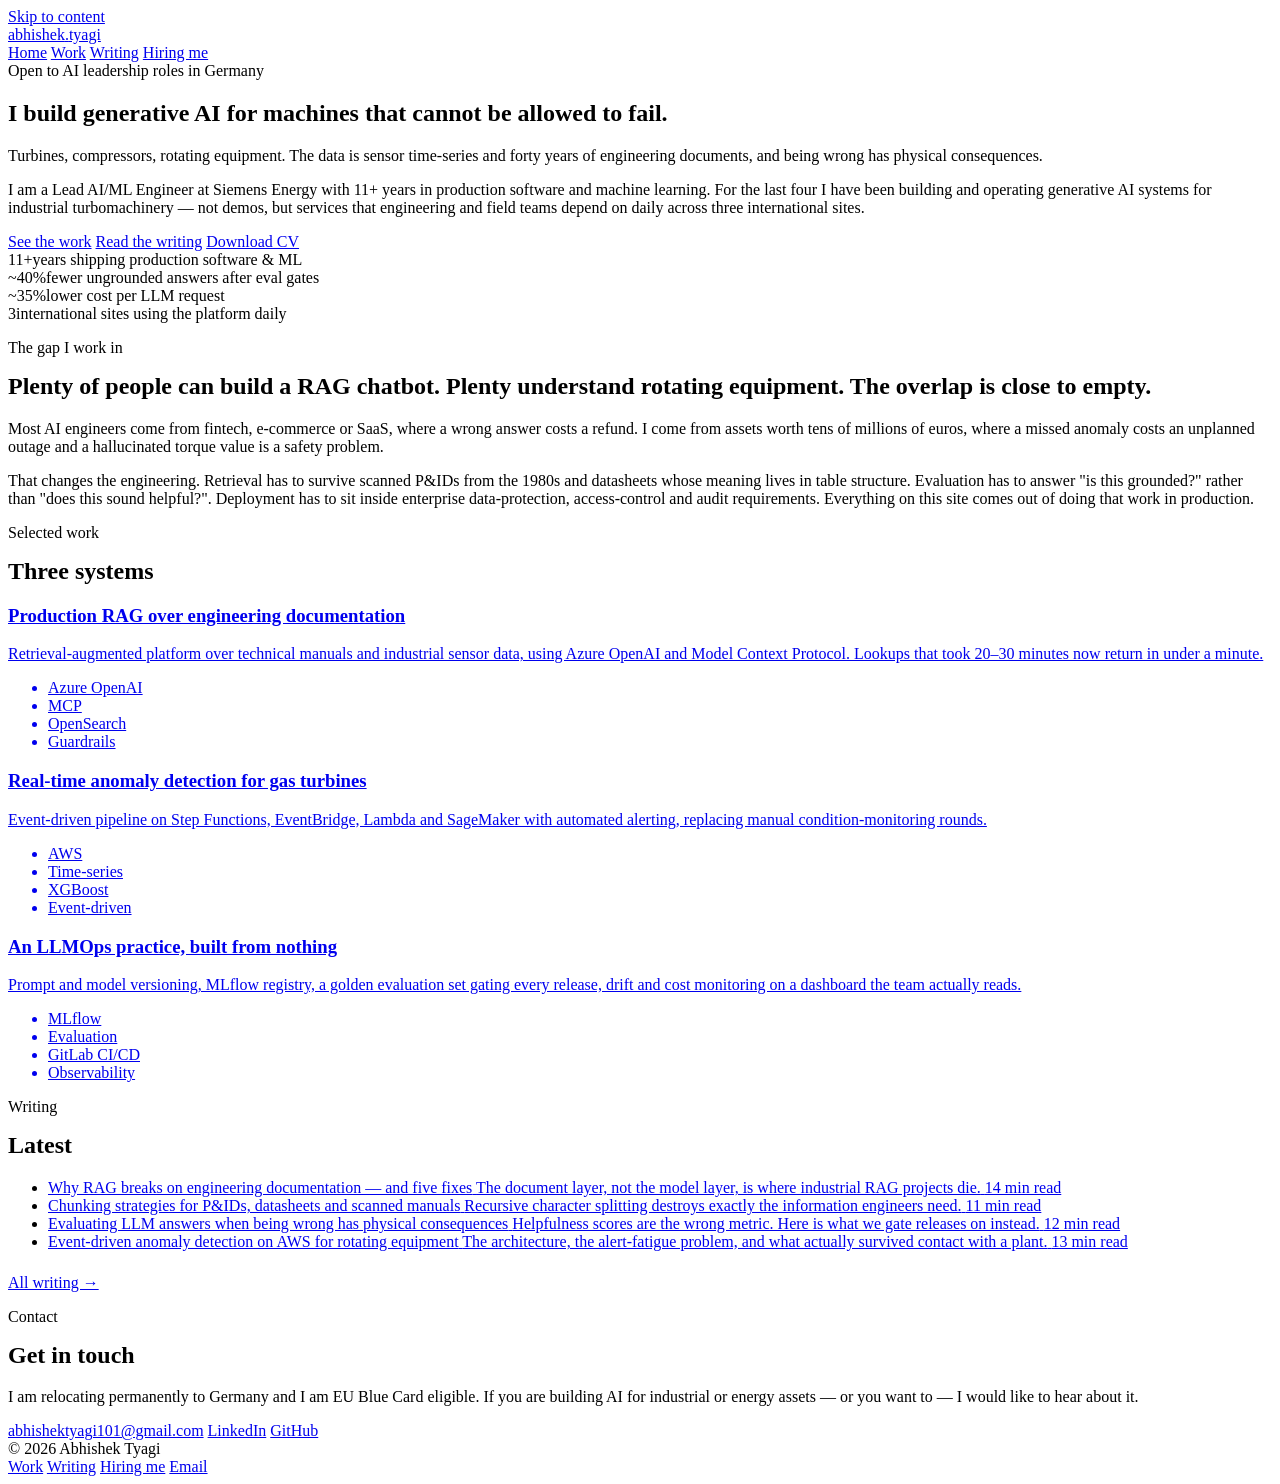
==== index.html @ d7ec591a "Add files via upload" ====
<!DOCTYPE html>
<html lang="en">
<head>
<meta charset="utf-8">
<meta name="viewport" content="width=device-width, initial-scale=1">
<title>Abhishek Tyagi — Generative AI for Heavy Industry</title>
<meta name="description" content="Lead AI/ML Engineer building production generative AI and machine learning systems for turbines, compressors and rotating equipment. RAG over engineering documentation, LLMOps, predictive maintenance.">
<link rel="canonical" href="SITE_URL/">
<meta property="og:type" content="website">
<meta property="og:title" content="Abhishek Tyagi — Generative AI for Heavy Industry">
<meta property="og:description" content="Production RAG, LLMOps and predictive maintenance for industrial assets. 11+ years, currently Lead AI/ML Engineer at Siemens Energy.">
<meta property="og:url" content="SITE_URL/">
<meta name="twitter:card" content="summary_large_image">
<link rel="stylesheet" href="/assets/css/style.css">
<link rel="icon" href="/assets/img/favicon.svg" type="image/svg+xml">
<script type="application/ld+json">
{
  "@context": "https://schema.org",
  "@type": "Person",
  "name": "Abhishek Tyagi",
  "url": "SITE_URL",
  "jobTitle": "Lead AI/ML Engineer",
  "email": "mailto:abhishektyagi101@gmail.com",
  "sameAs": [
    "https://www.linkedin.com/in/abhishek-tyagi-101",
    "https://github.com/abhishektyagi101"
  ],
  "knowsAbout": [
    "Generative AI", "Retrieval-Augmented Generation", "Large Language Models",
    "MLOps", "LLMOps", "Predictive Maintenance", "Industrial IoT",
    "Time-series anomaly detection", "AWS SageMaker", "Azure OpenAI"
  ]
}
</script>
</head>
<body>
<a class="skip" href="#main">Skip to content</a>

<header class="site">
  <div class="wrap bar">
    <a class="brand" href="/">abhishek<span>.</span>tyagi</a>
    <nav class="site">
      <a href="/" aria-current="page">Home</a>
      <a href="/work.html">Work</a>
      <a href="/writing.html">Writing</a>
      <a href="/looking-for.html">Hiring me</a>
    </nav>
  </div>
</header>

<main id="main">

<section class="wrap hero">
  <div class="status"><span class="dot"></span> Open to AI leadership roles in Germany</div>
  <h1>I build generative AI for machines that cannot be allowed to fail.</h1>
  <p class="positioning">
    Turbines, compressors, rotating equipment. The data is sensor time-series and forty years of
    engineering documents, and being wrong has physical consequences.
  </p>
  <p class="lede">
    I am a Lead AI/ML Engineer at Siemens Energy with 11+ years in production software and machine
    learning. For the last four I have been building and operating generative AI systems for industrial
    turbomachinery — not demos, but services that engineering and field teams depend on daily across
    three international sites.
  </p>
  <div class="actions">
    <a class="btn primary" href="/work.html">See the work</a>
    <a class="btn" href="/writing.html">Read the writing</a>
    <a class="btn" href="/assets/Abhishek_Tyagi_Resume.pdf">Download CV</a>
  </div>
</section>

<section class="wrap">
  <div class="metrics">
    <div class="metric"><span class="n">11+</span><span class="l">years shipping production software &amp; ML</span></div>
    <div class="metric"><span class="n">~40%</span><span class="l">fewer ungrounded answers after eval gates</span></div>
    <div class="metric"><span class="n">~35%</span><span class="l">lower cost per LLM request</span></div>
    <div class="metric"><span class="n">3</span><span class="l">international sites using the platform daily</span></div>
  </div>
</section>

<section class="wrap">
  <p class="eyebrow">The gap I work in</p>
  <h2 style="margin-top:.2rem">Plenty of people can build a RAG chatbot. Plenty understand rotating equipment. The overlap is close to empty.</h2>
  <p>
    Most AI engineers come from fintech, e-commerce or SaaS, where a wrong answer costs a refund. I come
    from assets worth tens of millions of euros, where a missed anomaly costs an unplanned outage and a
    hallucinated torque value is a safety problem.
  </p>
  <p>
    That changes the engineering. Retrieval has to survive scanned P&amp;IDs from the 1980s and datasheets
    whose meaning lives in table structure. Evaluation has to answer "is this grounded?" rather than "does
    this sound helpful?". Deployment has to sit inside enterprise data-protection, access-control and audit
    requirements. Everything on this site comes out of doing that work in production.
  </p>
</section>

<section class="wrap">
  <p class="eyebrow">Selected work</p>
  <h2 style="margin-top:.2rem">Three systems</h2>

  <a class="card" href="/work.html#rag">
    <h3>Production RAG over engineering documentation</h3>
    <p class="muted small">
      Retrieval-augmented platform over technical manuals and industrial sensor data, using Azure OpenAI and
      Model Context Protocol. Lookups that took 20–30 minutes now return in under a minute.
    </p>
    <ul class="tags"><li>Azure OpenAI</li><li>MCP</li><li>OpenSearch</li><li>Guardrails</li></ul>
  </a>

  <a class="card" href="/work.html#anomaly">
    <h3>Real-time anomaly detection for gas turbines</h3>
    <p class="muted small">
      Event-driven pipeline on Step Functions, EventBridge, Lambda and SageMaker with automated alerting,
      replacing manual condition-monitoring rounds.
    </p>
    <ul class="tags"><li>AWS</li><li>Time-series</li><li>XGBoost</li><li>Event-driven</li></ul>
  </a>

  <a class="card" href="/work.html#llmops">
    <h3>An LLMOps practice, built from nothing</h3>
    <p class="muted small">
      Prompt and model versioning, MLflow registry, a golden evaluation set gating every release, drift and
      cost monitoring on a dashboard the team actually reads.
    </p>
    <ul class="tags"><li>MLflow</li><li>Evaluation</li><li>GitLab CI/CD</li><li>Observability</li></ul>
  </a>
</section>

<section class="wrap">
  <p class="eyebrow">Writing</p>
  <h2 style="margin-top:.2rem">Latest</h2>
  <ul class="post-list">
    <li>
      <a href="/blog/why-rag-breaks-on-engineering-documentation.html">
        <span class="t">Why RAG breaks on engineering documentation — and five fixes</span>
        <span class="d">The document layer, not the model layer, is where industrial RAG projects die.</span>
        <span class="m">14 min read</span>
      </a>
    </li>
    <li>
      <a href="/blog/chunking-strategies-for-technical-documents.html">
        <span class="t">Chunking strategies for P&amp;IDs, datasheets and scanned manuals</span>
        <span class="d">Recursive character splitting destroys exactly the information engineers need.</span>
        <span class="m">11 min read</span>
      </a>
    </li>
    <li>
      <a href="/blog/evaluating-llm-answers-when-being-wrong-has-physical-consequences.html">
        <span class="t">Evaluating LLM answers when being wrong has physical consequences</span>
        <span class="d">Helpfulness scores are the wrong metric. Here is what we gate releases on instead.</span>
        <span class="m">12 min read</span>
      </a>
    </li>
    <li>
      <a href="/blog/event-driven-anomaly-detection-on-aws.html">
        <span class="t">Event-driven anomaly detection on AWS for rotating equipment</span>
        <span class="d">The architecture, the alert-fatigue problem, and what actually survived contact with a plant.</span>
        <span class="m">13 min read</span>
      </a>
    </li>
  </ul>
  <p style="margin-top:1.4rem"><a href="/writing.html">All writing →</a></p>
</section>

<section class="wrap">
  <p class="eyebrow">Contact</p>
  <h2 style="margin-top:.2rem">Get in touch</h2>
  <p>
    I am relocating permanently to Germany and I am EU Blue Card eligible. If you are building AI for
    industrial or energy assets — or you want to — I would like to hear about it.
  </p>
  <div class="actions">
    <a class="btn primary" href="mailto:abhishektyagi101@gmail.com">abhishektyagi101@gmail.com</a>
    <a class="btn" href="https://www.linkedin.com/in/abhishek-tyagi-101" rel="me">LinkedIn</a>
    <a class="btn" href="https://github.com/abhishektyagi101" rel="me">GitHub</a>
  </div>
</section>

</main>

<footer class="site">
  <div class="wrap row">
    <div>&copy; <span id="yr">2026</span> Abhishek Tyagi</div>
    <div>
      <a href="/work.html">Work</a>
      <a href="/writing.html">Writing</a>
      <a href="/looking-for.html">Hiring me</a>
      <a href="mailto:abhishektyagi101@gmail.com">Email</a>
    </div>
  </div>
</footer>

<script src="/assets/js/main.js" defer></script>
</body>
</html>
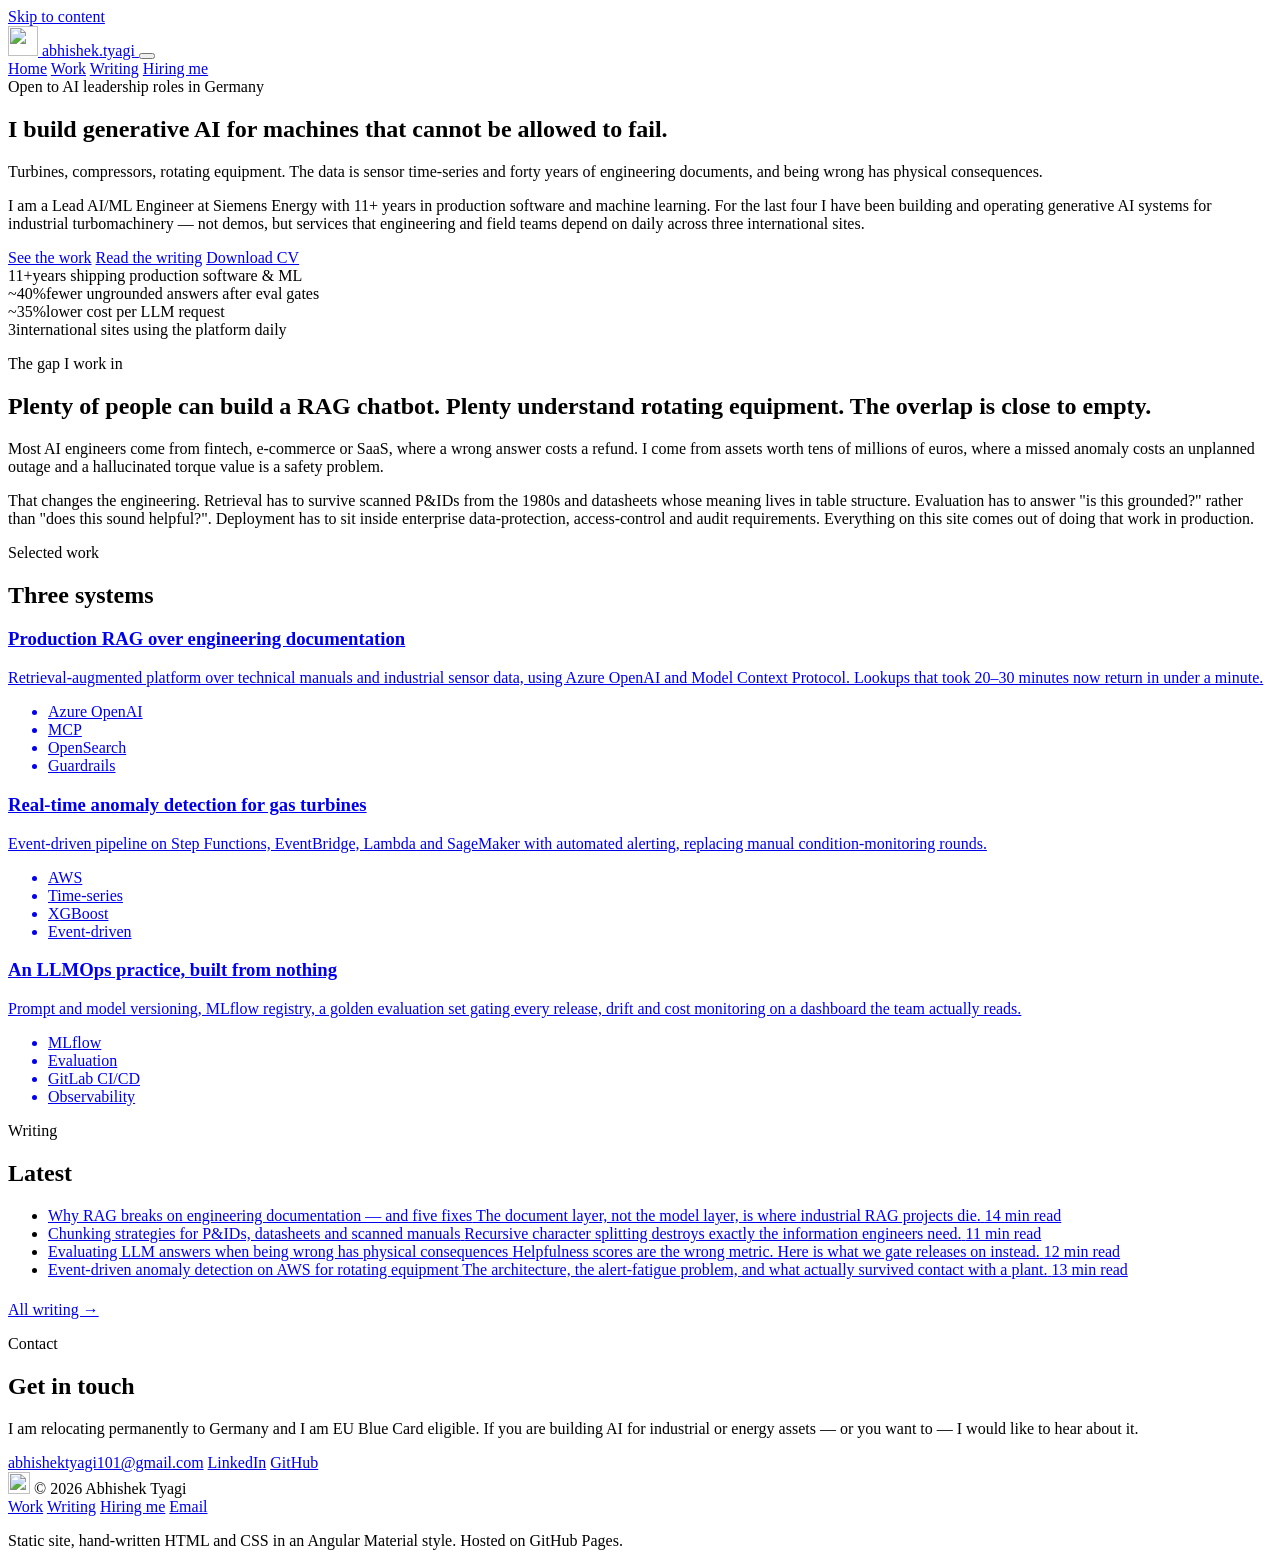
==== commit 52059a61: "Add files via upload" ====
--- a/index.html
+++ b/index.html
@@ -5,20 +5,25 @@
 <meta name="viewport" content="width=device-width, initial-scale=1">
 <title>Abhishek Tyagi — Generative AI for Heavy Industry</title>
 <meta name="description" content="Lead AI/ML Engineer building production generative AI and machine learning systems for turbines, compressors and rotating equipment. RAG over engineering documentation, LLMOps, predictive maintenance.">
-<link rel="canonical" href="SITE_URL/">
+<link rel="canonical" href="https://abhishektyagi101.github.io/portfolio/">
 <meta property="og:type" content="website">
 <meta property="og:title" content="Abhishek Tyagi — Generative AI for Heavy Industry">
 <meta property="og:description" content="Production RAG, LLMOps and predictive maintenance for industrial assets. 11+ years, currently Lead AI/ML Engineer at Siemens Energy.">
-<meta property="og:url" content="SITE_URL/">
+<meta property="og:url" content="https://abhishektyagi101.github.io/portfolio/">
 <meta name="twitter:card" content="summary_large_image">
-<link rel="stylesheet" href="/assets/css/style.css">
-<link rel="icon" href="/assets/img/favicon.svg" type="image/svg+xml">
+<meta name="theme-color" content="#dd0031">
+<link rel="preconnect" href="https://fonts.googleapis.com">
+<link rel="preconnect" href="https://fonts.gstatic.com" crossorigin>
+<link rel="stylesheet" href="https://fonts.googleapis.com/css2?family=Roboto+Mono:wght@400&family=Roboto:wght@300;400;500;700&display=swap">
+<link rel="stylesheet" href="assets/css/style.css">
+<link rel="icon" href="assets/img/angular.svg" type="image/svg+xml">
+<link rel="apple-touch-icon" href="assets/img/angular.svg">
 <script type="application/ld+json">
 {
   "@context": "https://schema.org",
   "@type": "Person",
   "name": "Abhishek Tyagi",
-  "url": "SITE_URL",
+  "url": "https://abhishektyagi101.github.io/portfolio/",
   "jobTitle": "Lead AI/ML Engineer",
   "email": "mailto:abhishektyagi101@gmail.com",
   "sameAs": [
@@ -36,41 +41,49 @@
 <body>
 <a class="skip" href="#main">Skip to content</a>
 
-<header class="site">
+<header class="toolbar">
   <div class="wrap bar">
-    <a class="brand" href="/">abhishek<span>.</span>tyagi</a>
-    <nav class="site">
-      <a href="/" aria-current="page">Home</a>
-      <a href="/work.html">Work</a>
-      <a href="/writing.html">Writing</a>
-      <a href="/looking-for.html">Hiring me</a>
+    <a class="brand" href="index.html">
+      <img class="ng-shield" src="assets/img/angular.svg" alt="" width="30" height="30">
+      <span>abhishek<span class="accent">.</span>tyagi</span>
+    </a>
+    <button class="nav-toggle" type="button" aria-expanded="false" aria-controls="site-nav" aria-label="Toggle navigation">
+      <span></span><span></span><span></span>
+    </button>
+    <nav class="site-nav" id="site-nav">
+      <a href="index.html" aria-current="page">Home</a>
+      <a href="work.html">Work</a>
+      <a href="writing.html">Writing</a>
+      <a href="looking-for.html">Hiring me</a>
     </nav>
   </div>
 </header>
 
 <main id="main">
 
-<section class="wrap hero">
-  <div class="status"><span class="dot"></span> Open to AI leadership roles in Germany</div>
-  <h1>I build generative AI for machines that cannot be allowed to fail.</h1>
-  <p class="positioning">
-    Turbines, compressors, rotating equipment. The data is sensor time-series and forty years of
-    engineering documents, and being wrong has physical consequences.
-  </p>
-  <p class="lede">
-    I am a Lead AI/ML Engineer at Siemens Energy with 11+ years in production software and machine
-    learning. For the last four I have been building and operating generative AI systems for industrial
-    turbomachinery — not demos, but services that engineering and field teams depend on daily across
-    three international sites.
-  </p>
-  <div class="actions">
-    <a class="btn primary" href="/work.html">See the work</a>
-    <a class="btn" href="/writing.html">Read the writing</a>
-    <a class="btn" href="/assets/Abhishek_Tyagi_Resume.pdf">Download CV</a>
-  </div>
-</section>
-
-<section class="wrap">
+<div class="hero-shell">
+  <section class="wrap hero">
+    <div class="status"><span class="dot"></span> Open to AI leadership roles in Germany</div>
+    <h1>I build generative AI for machines that cannot be allowed to fail.</h1>
+    <p class="positioning">
+      Turbines, compressors, rotating equipment. The data is sensor time-series and forty years of
+      engineering documents, and being wrong has physical consequences.
+    </p>
+    <p class="lede">
+      I am a Lead AI/ML Engineer at Siemens Energy with 11+ years in production software and machine
+      learning. For the last four I have been building and operating generative AI systems for industrial
+      turbomachinery — not demos, but services that engineering and field teams depend on daily across
+      three international sites.
+    </p>
+    <div class="actions">
+      <a class="btn primary" href="work.html">See the work</a>
+      <a class="btn" href="writing.html">Read the writing</a>
+      <a class="btn" href="assets/Abhishek_Tyagi_Resume.pdf">Download CV</a>
+    </div>
+  </section>
+</div>
+
+<section class="wrap reveal">
   <div class="metrics">
     <div class="metric"><span class="n">11+</span><span class="l">years shipping production software &amp; ML</span></div>
     <div class="metric"><span class="n">~40%</span><span class="l">fewer ungrounded answers after eval gates</span></div>
@@ -79,9 +92,9 @@
   </div>
 </section>
 
-<section class="wrap">
+<section class="wrap reveal">
   <p class="eyebrow">The gap I work in</p>
-  <h2 style="margin-top:.2rem">Plenty of people can build a RAG chatbot. Plenty understand rotating equipment. The overlap is close to empty.</h2>
+  <h2>Plenty of people can build a RAG chatbot. Plenty understand rotating equipment. The overlap is close to empty.</h2>
   <p>
     Most AI engineers come from fintech, e-commerce or SaaS, where a wrong answer costs a refund. I come
     from assets worth tens of millions of euros, where a missed anomaly costs an unplanned outage and a
@@ -95,77 +108,79 @@
   </p>
 </section>
 
-<section class="wrap">
+<section class="wrap reveal">
   <p class="eyebrow">Selected work</p>
-  <h2 style="margin-top:.2rem">Three systems</h2>
-
-  <a class="card" href="/work.html#rag">
-    <h3>Production RAG over engineering documentation</h3>
-    <p class="muted small">
-      Retrieval-augmented platform over technical manuals and industrial sensor data, using Azure OpenAI and
-      Model Context Protocol. Lookups that took 20–30 minutes now return in under a minute.
-    </p>
-    <ul class="tags"><li>Azure OpenAI</li><li>MCP</li><li>OpenSearch</li><li>Guardrails</li></ul>
-  </a>
-
-  <a class="card" href="/work.html#anomaly">
-    <h3>Real-time anomaly detection for gas turbines</h3>
-    <p class="muted small">
-      Event-driven pipeline on Step Functions, EventBridge, Lambda and SageMaker with automated alerting,
-      replacing manual condition-monitoring rounds.
-    </p>
-    <ul class="tags"><li>AWS</li><li>Time-series</li><li>XGBoost</li><li>Event-driven</li></ul>
-  </a>
-
-  <a class="card" href="/work.html#llmops">
-    <h3>An LLMOps practice, built from nothing</h3>
-    <p class="muted small">
-      Prompt and model versioning, MLflow registry, a golden evaluation set gating every release, drift and
-      cost monitoring on a dashboard the team actually reads.
-    </p>
-    <ul class="tags"><li>MLflow</li><li>Evaluation</li><li>GitLab CI/CD</li><li>Observability</li></ul>
-  </a>
-</section>
-
-<section class="wrap">
+  <h2>Three systems</h2>
+
+  <div class="card-grid">
+    <a class="card" href="work.html#rag">
+      <h3>Production RAG over engineering documentation</h3>
+      <p class="muted small">
+        Retrieval-augmented platform over technical manuals and industrial sensor data, using Azure OpenAI and
+        Model Context Protocol. Lookups that took 20–30 minutes now return in under a minute.
+      </p>
+      <ul class="tags"><li>Azure OpenAI</li><li>MCP</li><li>OpenSearch</li><li>Guardrails</li></ul>
+    </a>
+
+    <a class="card" href="work.html#anomaly">
+      <h3>Real-time anomaly detection for gas turbines</h3>
+      <p class="muted small">
+        Event-driven pipeline on Step Functions, EventBridge, Lambda and SageMaker with automated alerting,
+        replacing manual condition-monitoring rounds.
+      </p>
+      <ul class="tags"><li>AWS</li><li>Time-series</li><li>XGBoost</li><li>Event-driven</li></ul>
+    </a>
+
+    <a class="card" href="work.html#llmops">
+      <h3>An LLMOps practice, built from nothing</h3>
+      <p class="muted small">
+        Prompt and model versioning, MLflow registry, a golden evaluation set gating every release, drift and
+        cost monitoring on a dashboard the team actually reads.
+      </p>
+      <ul class="tags"><li>MLflow</li><li>Evaluation</li><li>GitLab CI/CD</li><li>Observability</li></ul>
+    </a>
+  </div>
+</section>
+
+<section class="wrap reveal">
   <p class="eyebrow">Writing</p>
-  <h2 style="margin-top:.2rem">Latest</h2>
+  <h2>Latest</h2>
   <ul class="post-list">
     <li>
-      <a href="/blog/why-rag-breaks-on-engineering-documentation.html">
+      <a href="blog/why-rag-breaks-on-engineering-documentation.html">
         <span class="t">Why RAG breaks on engineering documentation — and five fixes</span>
         <span class="d">The document layer, not the model layer, is where industrial RAG projects die.</span>
         <span class="m">14 min read</span>
       </a>
     </li>
     <li>
-      <a href="/blog/chunking-strategies-for-technical-documents.html">
+      <a href="blog/chunking-strategies-for-technical-documents.html">
         <span class="t">Chunking strategies for P&amp;IDs, datasheets and scanned manuals</span>
         <span class="d">Recursive character splitting destroys exactly the information engineers need.</span>
         <span class="m">11 min read</span>
       </a>
     </li>
     <li>
-      <a href="/blog/evaluating-llm-answers-when-being-wrong-has-physical-consequences.html">
+      <a href="blog/evaluating-llm-answers-when-being-wrong-has-physical-consequences.html">
         <span class="t">Evaluating LLM answers when being wrong has physical consequences</span>
         <span class="d">Helpfulness scores are the wrong metric. Here is what we gate releases on instead.</span>
         <span class="m">12 min read</span>
       </a>
     </li>
     <li>
-      <a href="/blog/event-driven-anomaly-detection-on-aws.html">
+      <a href="blog/event-driven-anomaly-detection-on-aws.html">
         <span class="t">Event-driven anomaly detection on AWS for rotating equipment</span>
         <span class="d">The architecture, the alert-fatigue problem, and what actually survived contact with a plant.</span>
         <span class="m">13 min read</span>
       </a>
     </li>
   </ul>
-  <p style="margin-top:1.4rem"><a href="/writing.html">All writing →</a></p>
-</section>
-
-<section class="wrap">
+  <p style="margin-top:1.4rem"><a href="writing.html">All writing →</a></p>
+</section>
+
+<section class="wrap reveal">
   <p class="eyebrow">Contact</p>
-  <h2 style="margin-top:.2rem">Get in touch</h2>
+  <h2>Get in touch</h2>
   <p>
     I am relocating permanently to Germany and I am EU Blue Card eligible. If you are building AI for
     industrial or energy assets — or you want to — I would like to hear about it.
@@ -179,18 +194,22 @@
 
 </main>
 
-<footer class="site">
-  <div class="wrap row">
-    <div>&copy; <span id="yr">2026</span> Abhishek Tyagi</div>
-    <div>
-      <a href="/work.html">Work</a>
-      <a href="/writing.html">Writing</a>
-      <a href="/looking-for.html">Hiring me</a>
+<footer class="site-footer">
+  <div class="wrap foot">
+    <div class="foot-brand">
+      <img class="ng-shield sm" src="assets/img/angular.svg" alt="" width="22" height="22">
+      <span>&copy; <span id="yr">2026</span> Abhishek Tyagi</span>
+    </div>
+    <nav class="foot-nav">
+      <a href="work.html">Work</a>
+      <a href="writing.html">Writing</a>
+      <a href="looking-for.html">Hiring me</a>
       <a href="mailto:abhishektyagi101@gmail.com">Email</a>
-    </div>
+    </nav>
+    <p class="foot-note">Static site, hand-written HTML and CSS in an Angular Material style. Hosted on GitHub Pages.</p>
   </div>
 </footer>
 
-<script src="/assets/js/main.js" defer></script>
+<script src="assets/js/main.js" defer></script>
 </body>
 </html>
